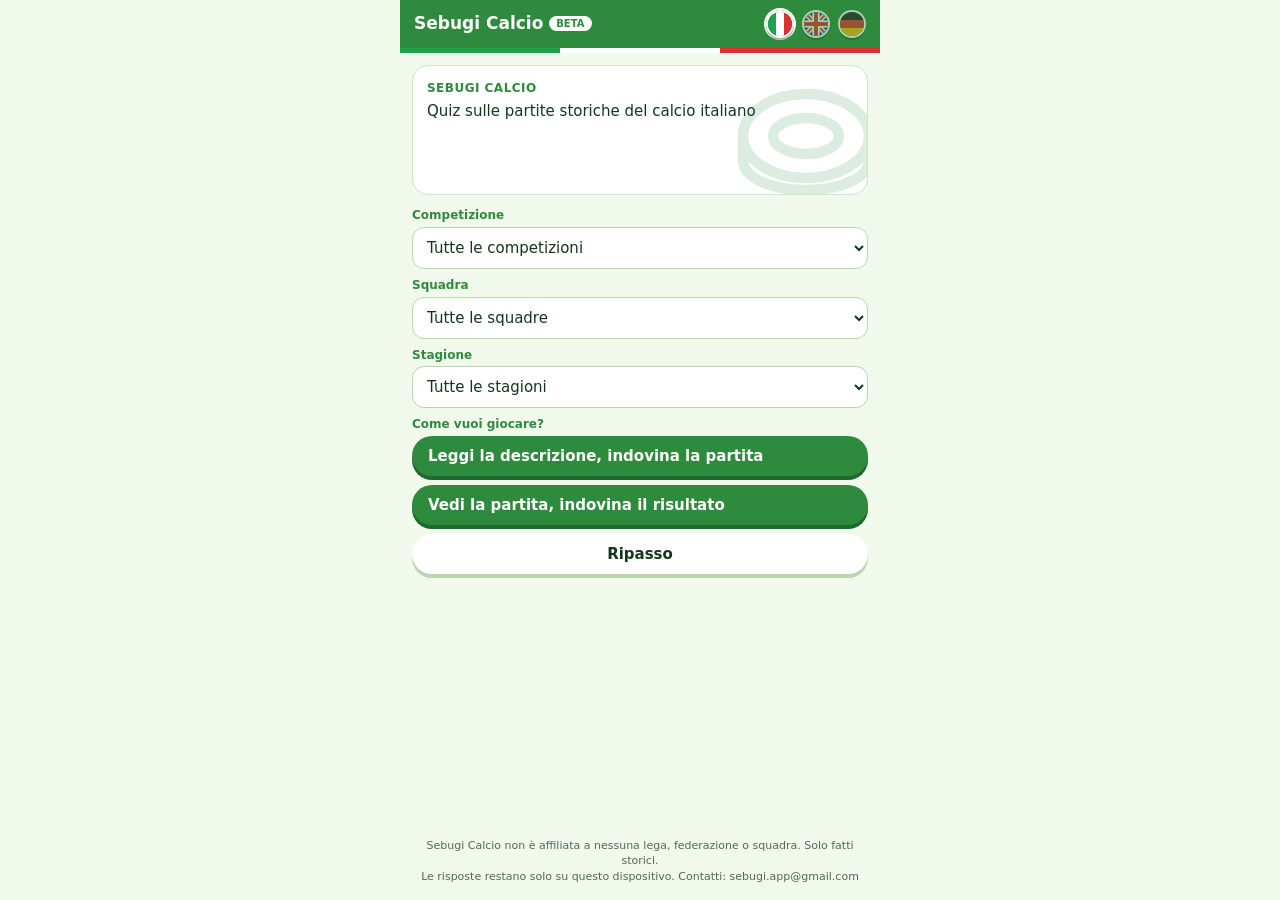
==== index.html @ 17d40fd2 "Add files via upload Primo Caricamento" ====
<!DOCTYPE html>
<html lang="it"><head><meta charset="utf-8">
<meta name="viewport" content="width=device-width,initial-scale=1">
<title>Sebugi Calcio</title>
<meta name="description" content="Quiz sulle partite storiche del calcio italiano. Solo fatti, nessun dato personale raccolto.">
<link rel="stylesheet" href="style.css?v=1">
</head><body><div id="app"></div>
<script src="app.js?v=1"></script>
</body></html>
---- style.css ----
*{box-sizing:border-box}
body{margin:0;background:#F1F8EC;color:#14361C;font-family:system-ui,-apple-system,"Segoe UI",Roboto,sans-serif;font-size:15px;line-height:1.4}
#app{max-width:480px;margin:0 auto;min-height:100vh;display:flex;flex-direction:column}
header{background:#2E8B3E;color:#fff;padding:10px 14px;display:flex;align-items:center;justify-content:space-between}
header h1{font-size:17px;margin:0;font-weight:700;cursor:pointer}
.stripe{height:5px;background:linear-gradient(90deg,#1fa04a 33.3%,#fff 33.3% 66.6%,#D8312F 66.6%)}
.flags{display:flex;gap:8px}
.flag{width:28px;height:28px;border-radius:50%;border:2px solid #fff;padding:0;overflow:hidden;cursor:pointer;box-shadow:0 2px 0 rgba(0,0,0,.3);opacity:.6;background:none}
.flag.on{opacity:1;box-shadow:0 2px 0 rgba(0,0,0,.3),0 0 0 2px #fff}
main{padding:12px;flex:1}
.card{position:relative;overflow:hidden;background:#fff;border:1px solid #CFE5C4;border-radius:16px;padding:14px;margin-bottom:12px;min-height:130px}
.card .art{position:absolute;right:-14px;bottom:-14px;width:150px;height:150px;opacity:.16;pointer-events:none}
.card .in{position:relative}
.card .tag{font-size:12px;font-weight:700;color:#2E8B3E;text-transform:uppercase;letter-spacing:.04em;margin-bottom:4px}
.card p{margin:0}
.btn{display:block;width:100%;text-align:left;border:none;border-radius:999px;padding:11px 16px;margin-bottom:9px;font-size:15px;font-weight:600;font-family:inherit;cursor:pointer;background:#fff;color:#14361C;box-shadow:0 4px 0 #BBD6AE}
.btn:active{transform:translateY(2px);box-shadow:0 2px 0 #BBD6AE}
.btn.pri{background:#2E8B3E;color:#fff;box-shadow:0 4px 0 #1E6A2C}
.btn.ok{background:#2E8B3E;color:#fff;box-shadow:0 4px 0 #1E6A2C}
.btn.ko{background:#D8312F;color:#fff;box-shadow:0 4px 0 #9E1F1D}
.btn.dim{opacity:.55}
.btn.c{text-align:center}
.row{display:flex;gap:8px}
.row .btn{padding:9px 8px;font-size:13px;text-align:center}
label{display:block;font-size:12px;font-weight:700;margin:8px 0 3px;color:#2E8B3E}
select{width:100%;padding:10px;border-radius:12px;border:1px solid #BBD6AE;background:#fff;font-size:15px;color:#14361C;font-family:inherit}
.bar{display:flex;align-items:center;gap:8px;margin:5px 0;font-size:13px}
.bar span.l{width:98px}
.bar .t{flex:1;background:#E4F0DC;border-radius:8px;height:16px;overflow:hidden}
.bar .f{height:100%;border-radius:8px}
.bar b{width:38px;text-align:right}
.fb{font-weight:700;margin-bottom:6px}
.small{font-size:12px;color:#4C6B54}
footer{padding:10px 14px 16px;font-size:11px;color:#4C6B54;text-align:center}
.tabs{display:flex;flex-wrap:wrap;gap:6px;margin-bottom:10px}
.tab{border:1px solid #BBD6AE;background:#fff;border-radius:999px;padding:6px 10px;font-size:13px;cursor:pointer;font-family:inherit;color:#14361C}
.tab.on{background:#2E8B3E;color:#fff;border-color:#2E8B3E}
.li{padding:8px 0;border-bottom:1px solid #E4F0DC;font-size:14px}
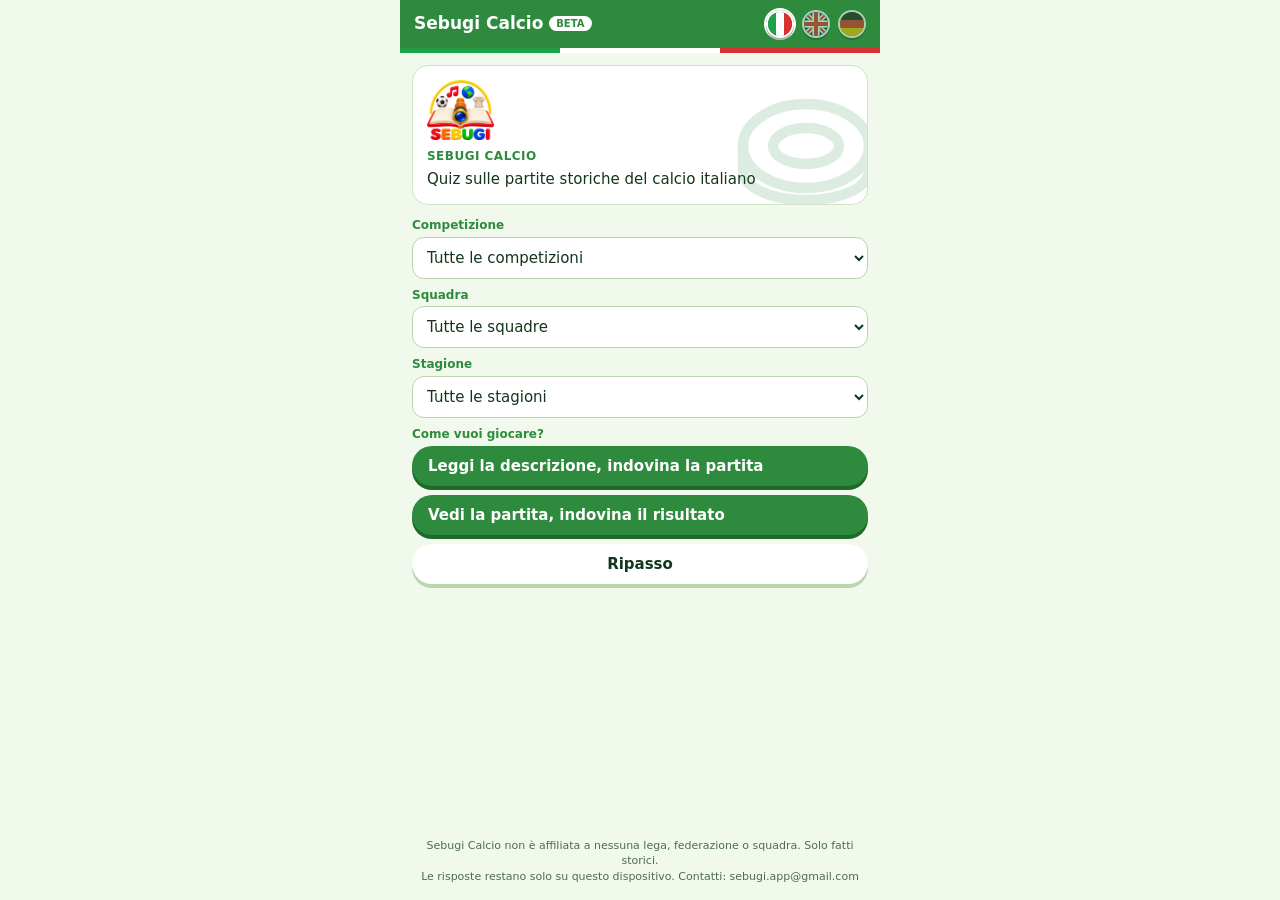
==== commit 1e96f997: "Add files via upload Logo e icone" ====
--- a/index.html
+++ b/index.html
@@ -3,7 +3,14 @@
 <meta name="viewport" content="width=device-width,initial-scale=1">
 <title>Sebugi Calcio</title>
 <meta name="description" content="Quiz sulle partite storiche del calcio italiano. Solo fatti, nessun dato personale raccolto.">
-<link rel="stylesheet" href="style.css?v=1">
+<meta name="theme-color" content="#2E8B3E">
+<link rel="icon" type="image/png" sizes="32x32" href="favicon-32.png">
+<link rel="icon" type="image/png" sizes="192x192" href="favicon-192.png">
+<link rel="apple-touch-icon" href="favicon-192.png">
+<meta property="og:title" content="Sebugi Calcio">
+<meta property="og:description" content="Quiz sulle partite storiche del calcio italiano.">
+<meta property="og:image" content="https://calcio.sebugi.com/logo.png">
+<link rel="stylesheet" href="style.css?v=2">
 </head><body><div id="app"></div>
-<script src="app.js?v=1"></script>
+<script src="app.js?v=2"></script>
 </body></html>
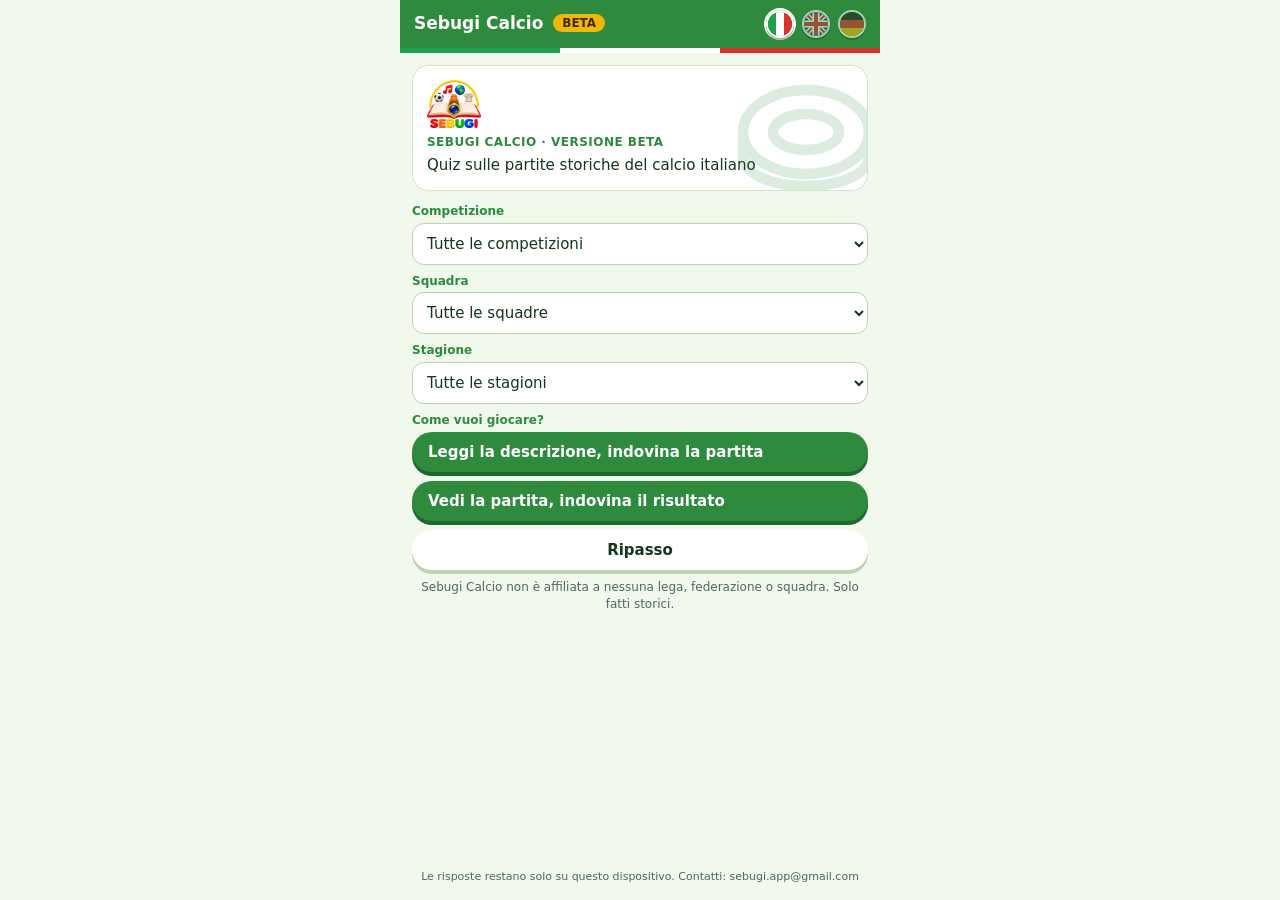
==== commit 80d73342: "Add files via upload Beta e avviso" ====
--- a/index.html
+++ b/index.html
@@ -10,7 +10,7 @@
 <meta property="og:title" content="Sebugi Calcio">
 <meta property="og:description" content="Quiz sulle partite storiche del calcio italiano.">
 <meta property="og:image" content="https://calcio.sebugi.com/logo.png">
-<link rel="stylesheet" href="style.css?v=2">
+<link rel="stylesheet" href="style.css?v=3">
 </head><body><div id="app"></div>
-<script src="app.js?v=2"></script>
+<script src="app.js?v=3"></script>
 </body></html>
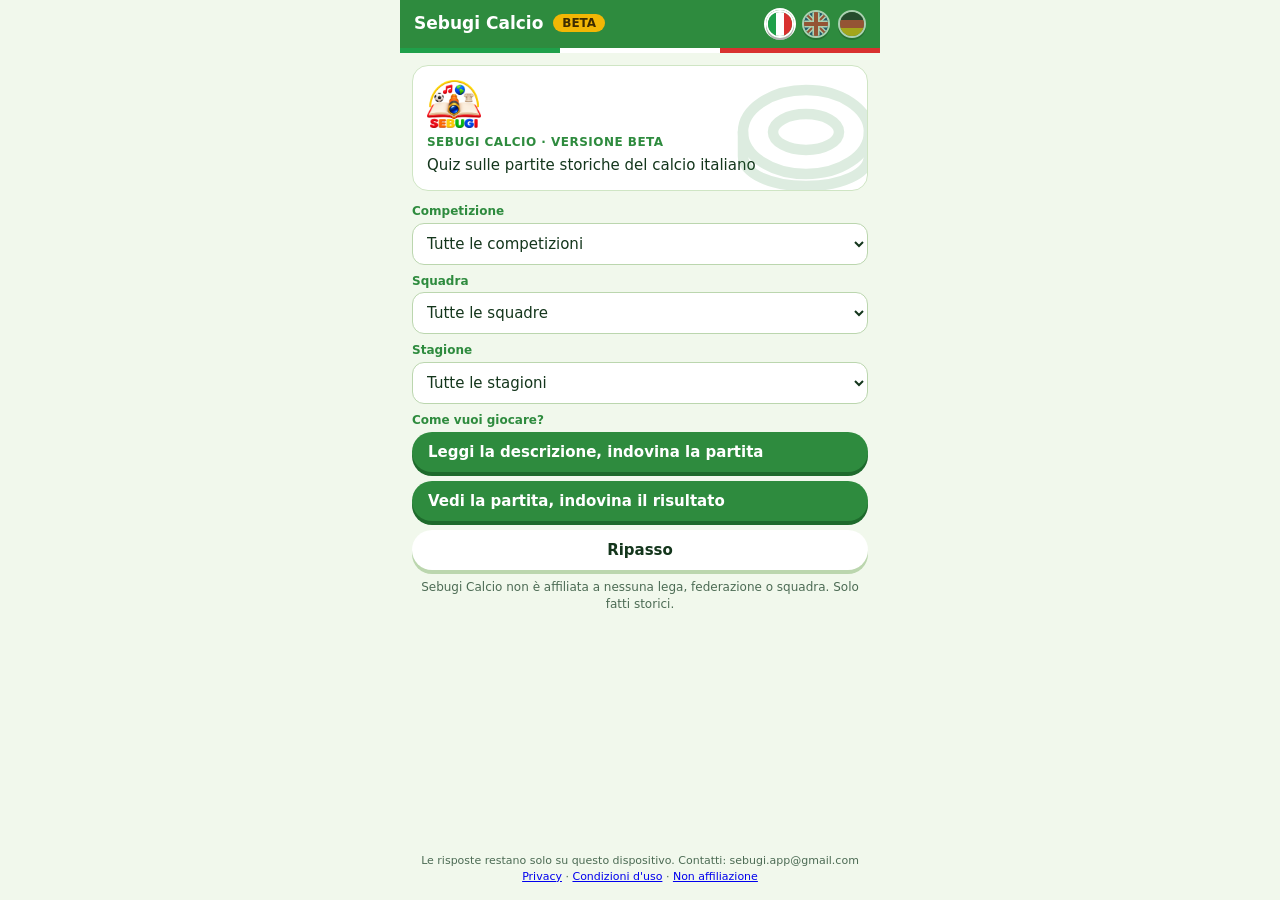
==== commit e616d695: "Pagine legali, landing con mini quiz e link legali nel piede dell'app Co-Authored-By: Claude Sonnet " ====
--- a/index.html
+++ b/index.html
@@ -11,6 +11,6 @@
 <meta property="og:description" content="Quiz sulle partite storiche del calcio italiano.">
 <meta property="og:image" content="https://calcio.sebugi.com/logo.png">
 <link rel="stylesheet" href="style.css?v=3">
-</head><body><div id="app"></div>
-<script src="app.js?v=3"></script>
+<script defer src="https://cloud.umami.is/script.js" data-website-id="86c03d25-c58e-427d-a332-2fb69da70300" data-domains="calcio.sebugi.com"></script></head><body><div id="app"></div>
+<script src="app.js?v=5"></script>
 </body></html>
